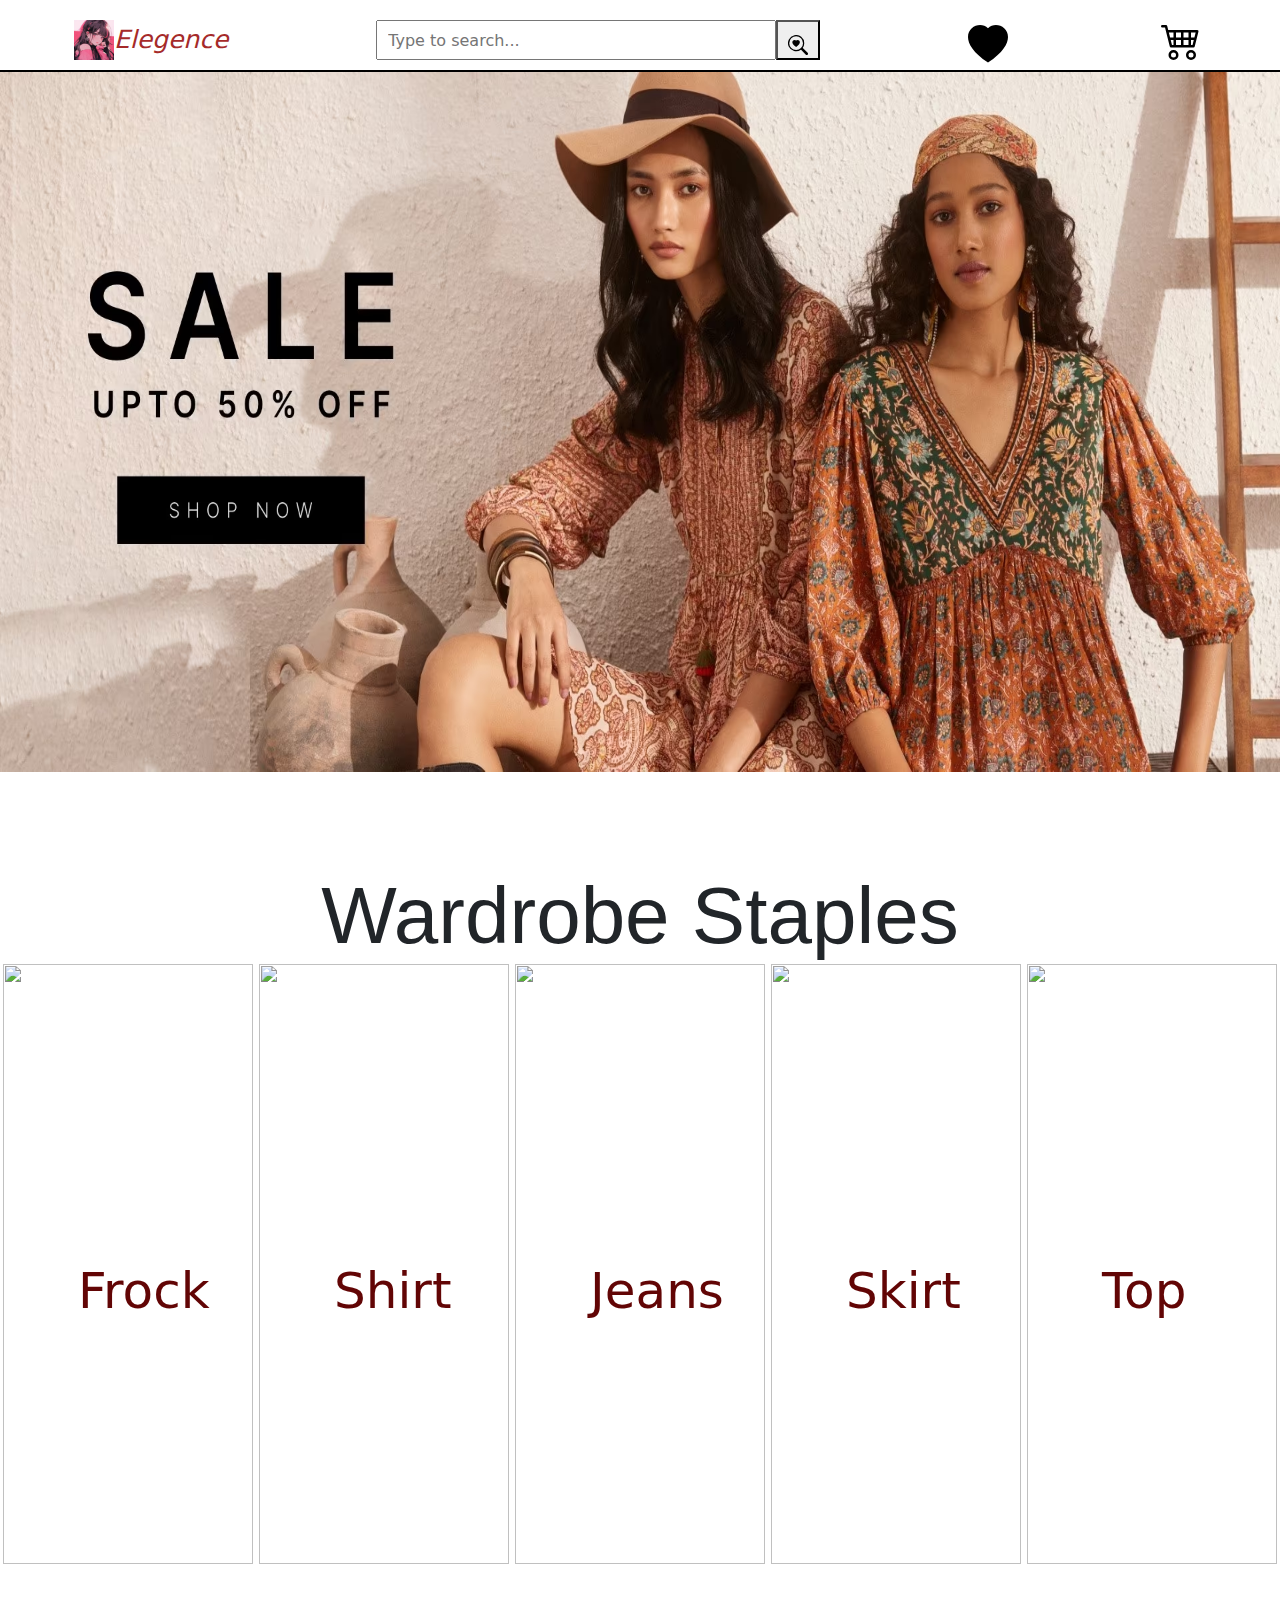
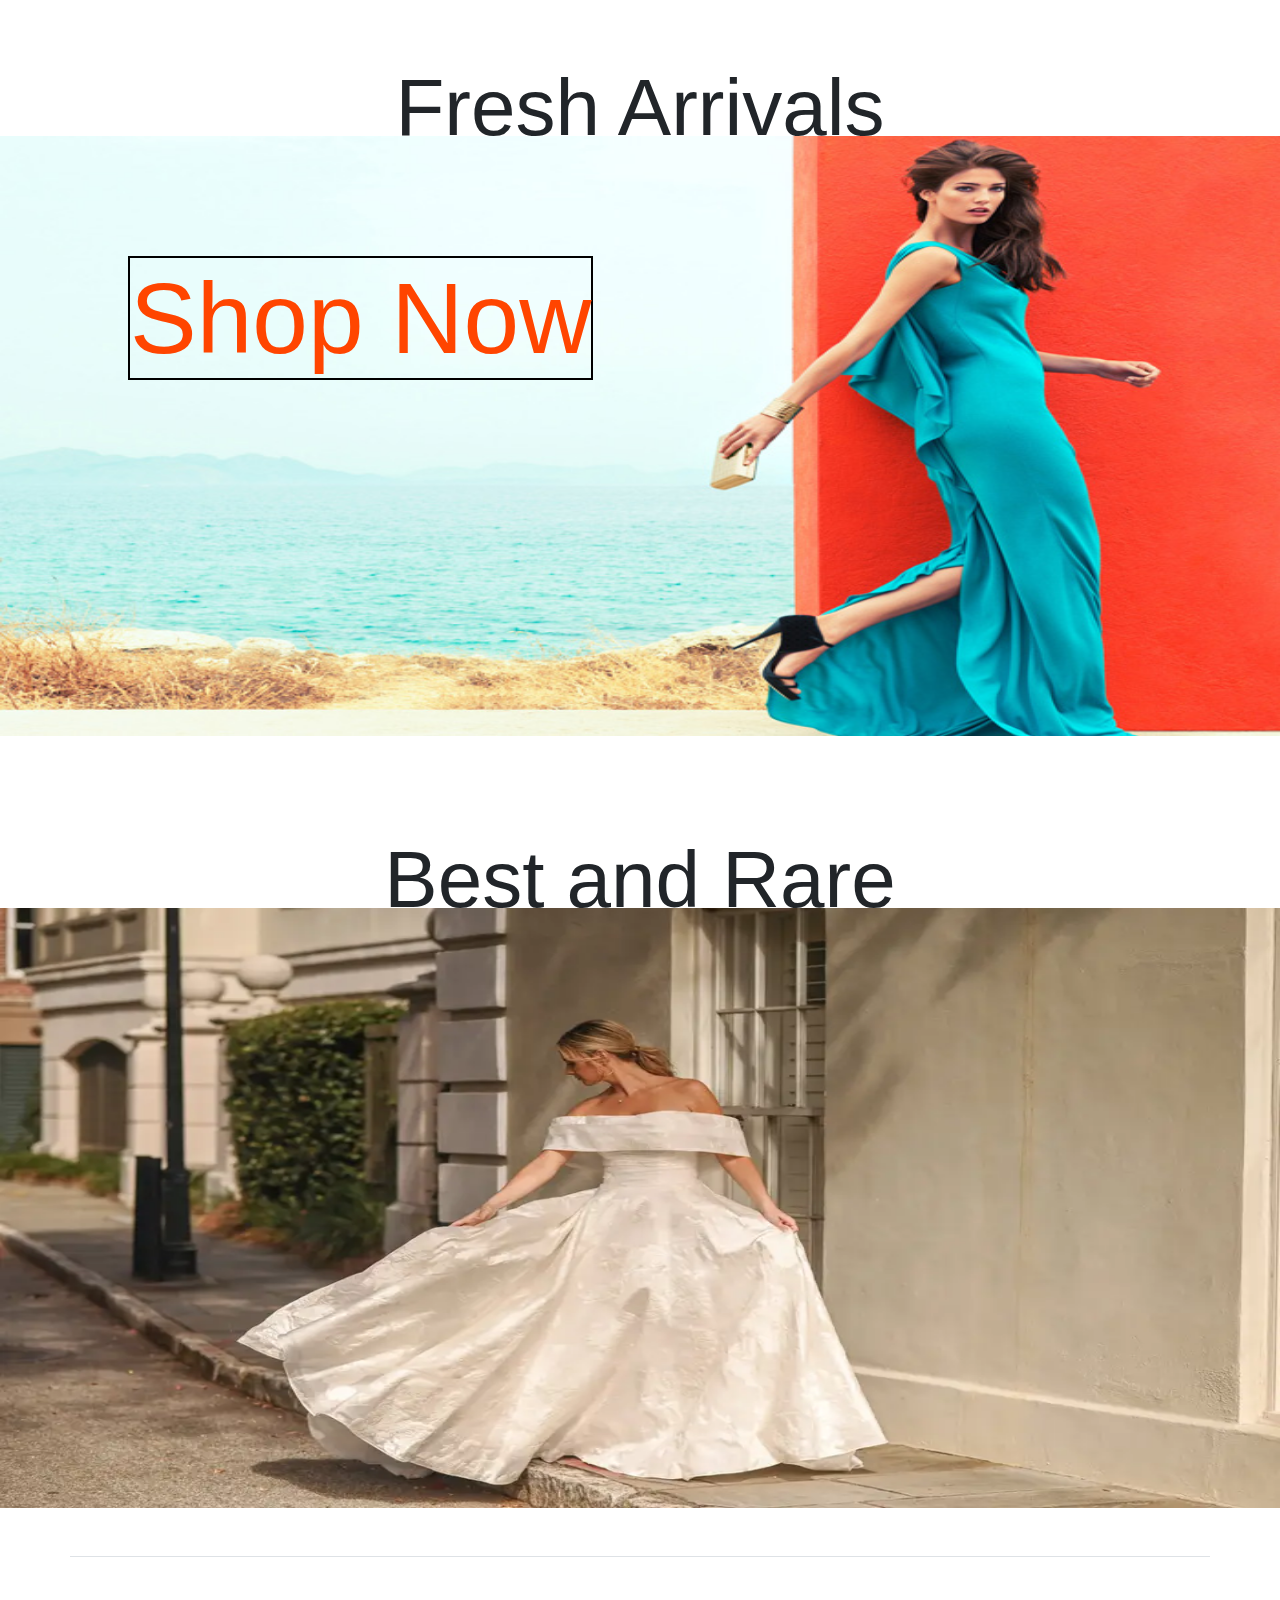
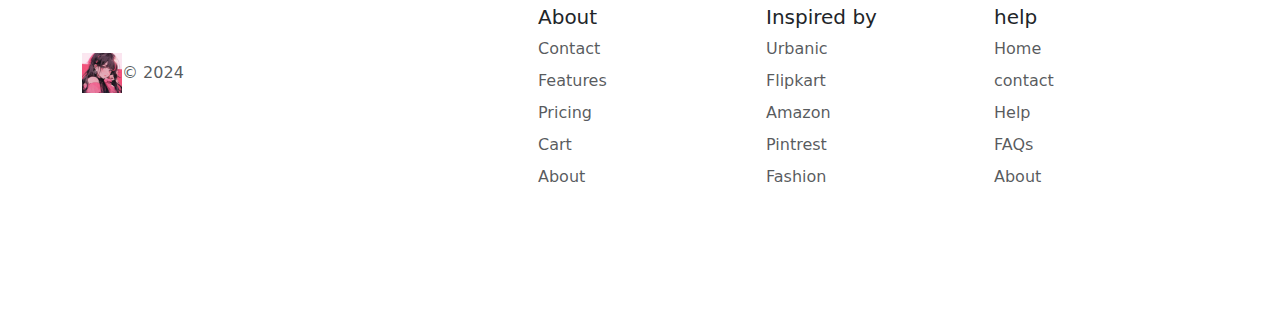
==== index.html @ d89f8f13 "Add files via upload" ====
<!DOCTYPE html>
<html lang="en">
<head>
    <meta charset="UTF-8">
    <meta name="viewport" content="width=device-width, initial-scale=1.0">
    <title>Elegance</title>
    <link href="shop.css" rel="stylesheet">
    <link href="https://cdn.jsdelivr.net/npm/bootstrap@5.3.3/dist/css/bootstrap.min.css" rel="stylesheet" integrity="sha384-QWTKZyjpPEjISv5WaRU9OFeRpok6YctnYmDr5pNlyT2bRjXh0JMhjY6hW+ALEwIH" crossorigin="anonymous">
</head>
<body>
    <div class="head">
        <div class="search-container">
            <img id="logo" src="logo.jpg" height="40px" width="40"/>
            <h1 id="design"><em>Elegence</em></h1>
        </div>
        <div class="search-container">
            <input class="search-input" type="text" id="searchBox" placeholder="Type to search..." >
            <button class="search-button" onclick="search()"><img class="heart" src="search-heart.svg" height="20px" width="20px"/></button>
        </div>
        <div class="search-container">
            <img class="heart" src="heart-fill.svg" height="50px" width="40px"/>
        </div>
        <a href="cart.html"><div class ="search-container">
            <img src="cart4.svg" height="40px" width="50px"/>
        </div></a>
    </div>
    <img src="sale.avif" width="100%" height="700px"/>
    <div>
        <h1 class = "wardrobe"><br>Wardrobe Staples</h1>
        <div class="clothes">
            <a  href="frock.html" target="_self"><div class="showcase">
                <img  class="adjust" src="frock/clean.jpg" height="600px" width="250px"/>
                <p class="look"> Frock</p>
            </div></a>
            <a  href="shirt.html" target="_self"><div class="showcase">
                <img  class="adjust" src="shirt/7.jpg" height="600px" width="250px"/>
                <p class="look">Shirt</p>
            </div></a>
            <a  href="jeans.html" target="_self"><div class="showcase">
                <img  class="adjust" src="jeans/flarred jean/2.jpg" height="600px" width="250px"/>
                <p class="look">Jeans</p>
            </div></a>
            <a  href="skirt.html" target="_self"><div class="showcase">
                <img  class="adjust" src="skirts/15.jpg" height="600px" width="250px"/>
                <p class="look">Skirt</p>
            </div></a>
            <a  href="top.html" target="_self"><div class="showcase">
                <img  class="adjust" src="tops/17.jpg" height="600px" width="250px"/>
                <p class="look">Top</p>
            </div></a>
        </div>
    </div>
    <div>
        <h1 class="wardrobe"><br>Fresh Arrivals</h1>
        <a  href="frock.html" target="_self"><div class="showcase">
            <img src="lady.jpeg" height="600px" width="100%"/>
            <h1 class="wardrobe look side" >Shop Now</h1>
        </div></a>
    </div>
    <div id="rare">
        <h1 class="wardrobe"><br>Best and Rare</h1>
        <a  href="rare.html" target="_self"><img src="un.webp" height="600px" width="100%"></a>
        
    </div>
    <div class="container">
        <footer class="row row-cols-1 row-cols-sm-2 row-cols-md-5 py-5 my-5 border-top">
          <div class="col mb-3">
            <a href="/" class="d-flex align-items-center mb-3 link-body-emphasis text-decoration-none">
              <svg class="bi me-2" width="40" height="32"><use xlink:href="#bootstrap"></use></svg>
            </a>
            <p class="text-body-secondary"><img id="logo" src="logo.jpg" height="40px" width="40"/>© 2024</p>
          </div>
      
          <div class="col mb-3">
      
          </div>
      
          <div class="col mb-3">
            <h5>About</h5>
            <ul class="nav flex-column">
              <li class="nav-item mb-2"><a href="#" class="nav-link p-0 text-body-secondary">Contact</a></li>
              <li class="nav-item mb-2"><a href="#" class="nav-link p-0 text-body-secondary">Features</a></li>
              <li class="nav-item mb-2"><a href="#" class="nav-link p-0 text-body-secondary">Pricing</a></li>
              <li class="nav-item mb-2"><a href="#" class="nav-link p-0 text-body-secondary">Cart</a></li>
              <li class="nav-item mb-2"><a href="#" class="nav-link p-0 text-body-secondary">About</a></li>
            </ul>
          </div>
      
          <div class="col mb-3">
            <h5>Inspired by</h5>
            <ul class="nav flex-column">
              <li class="nav-item mb-2"><a href="#" class="nav-link p-0 text-body-secondary">Urbanic</a></li>
              <li class="nav-item mb-2"><a href="#" class="nav-link p-0 text-body-secondary">Flipkart</a></li>
              <li class="nav-item mb-2"><a href="#" class="nav-link p-0 text-body-secondary">Amazon</a></li>
              <li class="nav-item mb-2"><a href="#" class="nav-link p-0 text-body-secondary">Pintrest</a></li>
              <li class="nav-item mb-2"><a href="#" class="nav-link p-0 text-body-secondary">Fashion</a></li>
            </ul>
          </div>
      
          <div class="col mb-3">
            <h5>help</h5>
            <ul class="nav flex-column">
              <li class="nav-item mb-2"><a href="#" class="nav-link p-0 text-body-secondary">Home</a></li>
              <li class="nav-item mb-2"><a href="#" class="nav-link p-0 text-body-secondary">contact</a></li>
              <li class="nav-item mb-2"><a href="#" class="nav-link p-0 text-body-secondary">Help</a></li>
              <li class="nav-item mb-2"><a href="#" class="nav-link p-0 text-body-secondary">FAQs</a></li>
              <li class="nav-item mb-2"><a href="#" class="nav-link p-0 text-body-secondary">About</a></li>
            </ul>
          </div>
        </footer>
      </div>
    <script src="style.js"></script>
</body>
</html>
---- shop.css ----
.search-container {
    display: flex;
    justify-content: center;
    margin-top: 20px;
}
.search-input {
    padding: 10px;
    font-size: 16px;
    height: 40px;
    width: 400px;
}
.search-button {
    padding: 10px;
    font-size: 16px;
    cursor: pointer;
    height: 40px;
}
.head{
    display: flex;
    justify-content: space-around;
    border-bottom:2px solid black;
    
    
}
#design{
    margin-top:5px;
    font-weight: 400px;
    color: brown;
    font-size: 25px;
}
.clothes{
    display: flex;
    justify-content: space-around;

    text-align: center;   
    
}
.adjust{
   margin-top: 20px;
   position: relative;
   text-align: center;
}
.scroll{
    height: 300px;
    width: 100%;
    background-color:rgb(239, 233, 221);
    display: flex;
    justify-content:space-between ;
}
.frockalign{
    display: flex;
    justify-content: flex-end;
    background-color: lavender;
    height: 300px;
    width: 100%;
}
.wardrobe{
    text-align: center;
    margin-bottom:-20px;
    font-size: 80px;
    font: weight 5px;;
    font-family:'Gill Sans', 'Gill Sans MT', Calibri, 'Trebuchet MS', sans-serif;
    font-stretch:ultra-expanded;
}
.look{
    font-size: 50px;
    position: absolute;
    top: 50%;
    left: 30%;
    
}
.showcase{
    position: relative;
    text-align: center;
    color: rgb(98, 5, 5);
    font-weight: 500;
}
.side{
    font-size: 100px;
    color: orangered;
    left: 10%;
    top: 20%;
    border: 2px,solid,black;
}
.cloth-align{
    display: flex;
    margin-top: 30px;
    flex-direction: column;
}

.clothin-align{
    display: flex;
    justify-content: space-around;
    flex-direction: row;
    text-align: center;
    margin-bottom:20px ;
}
a{
    text-decoration:none;
    container:inherit;
}
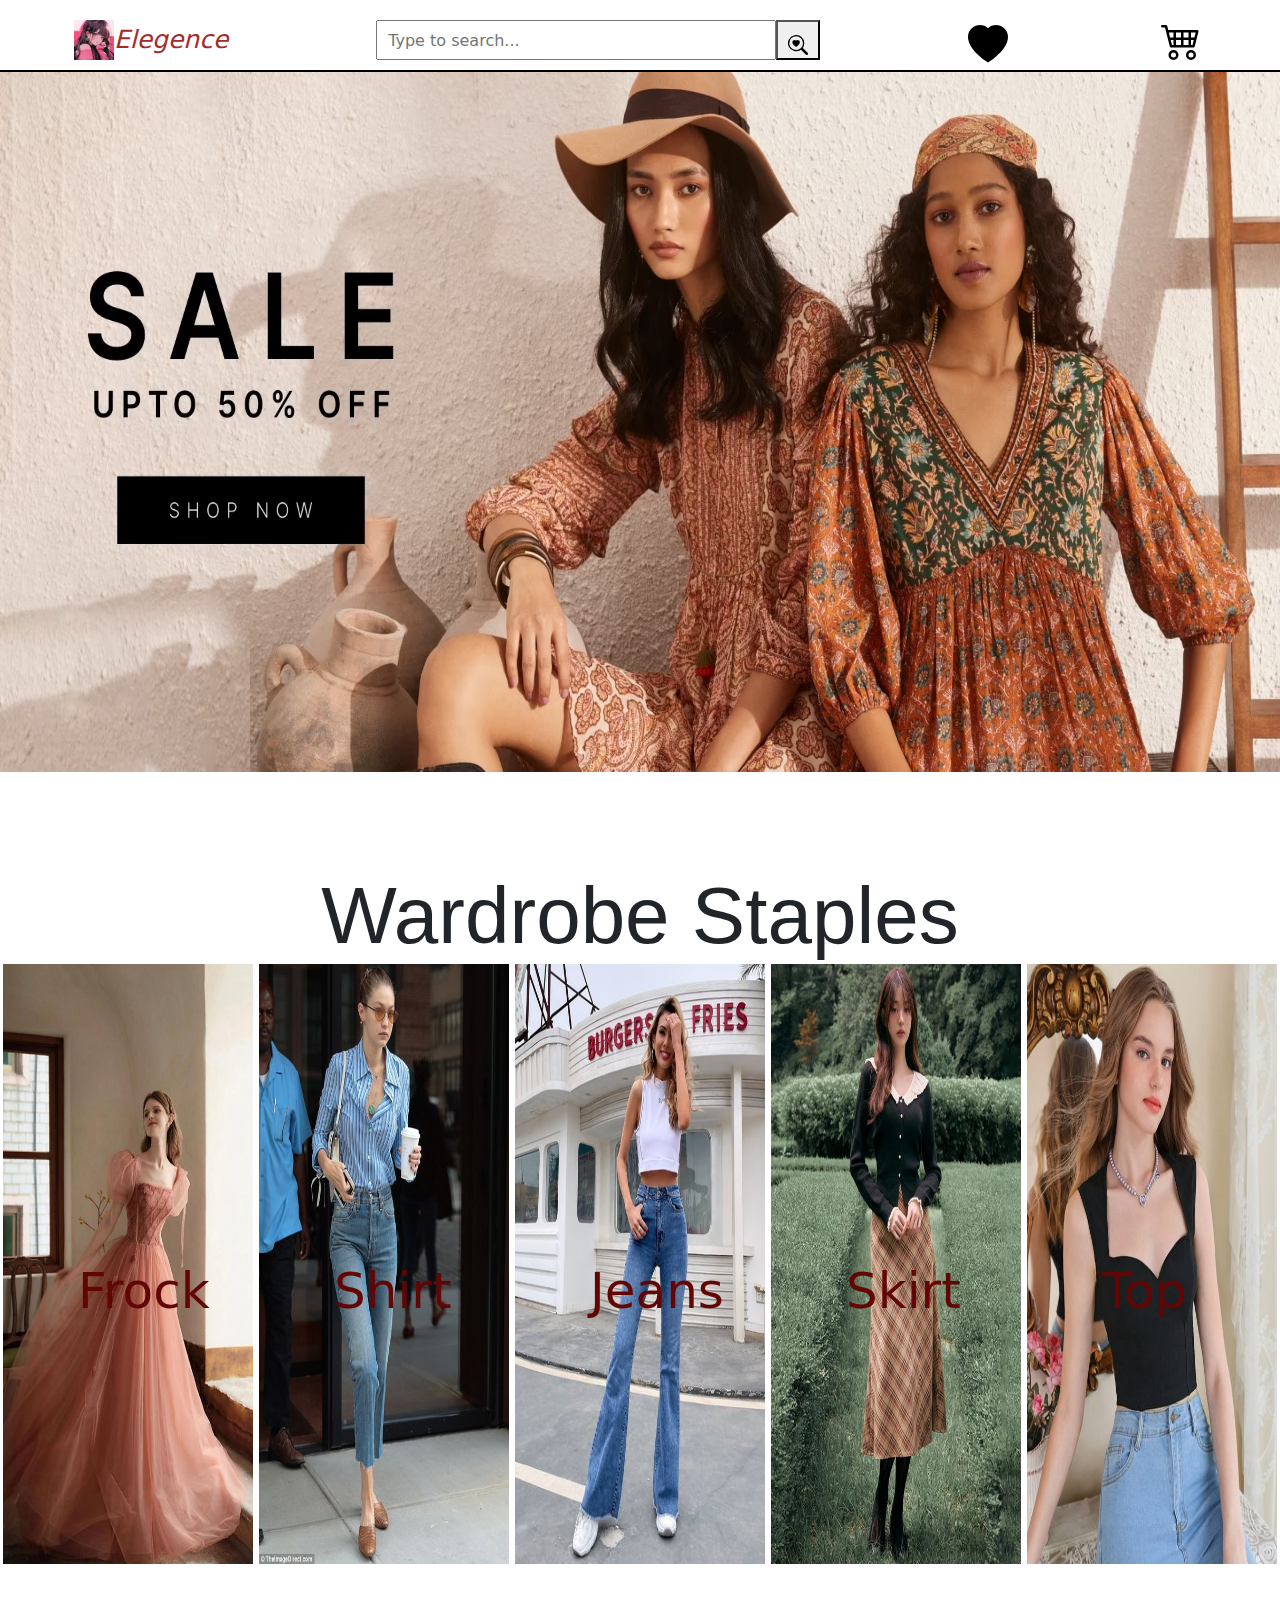
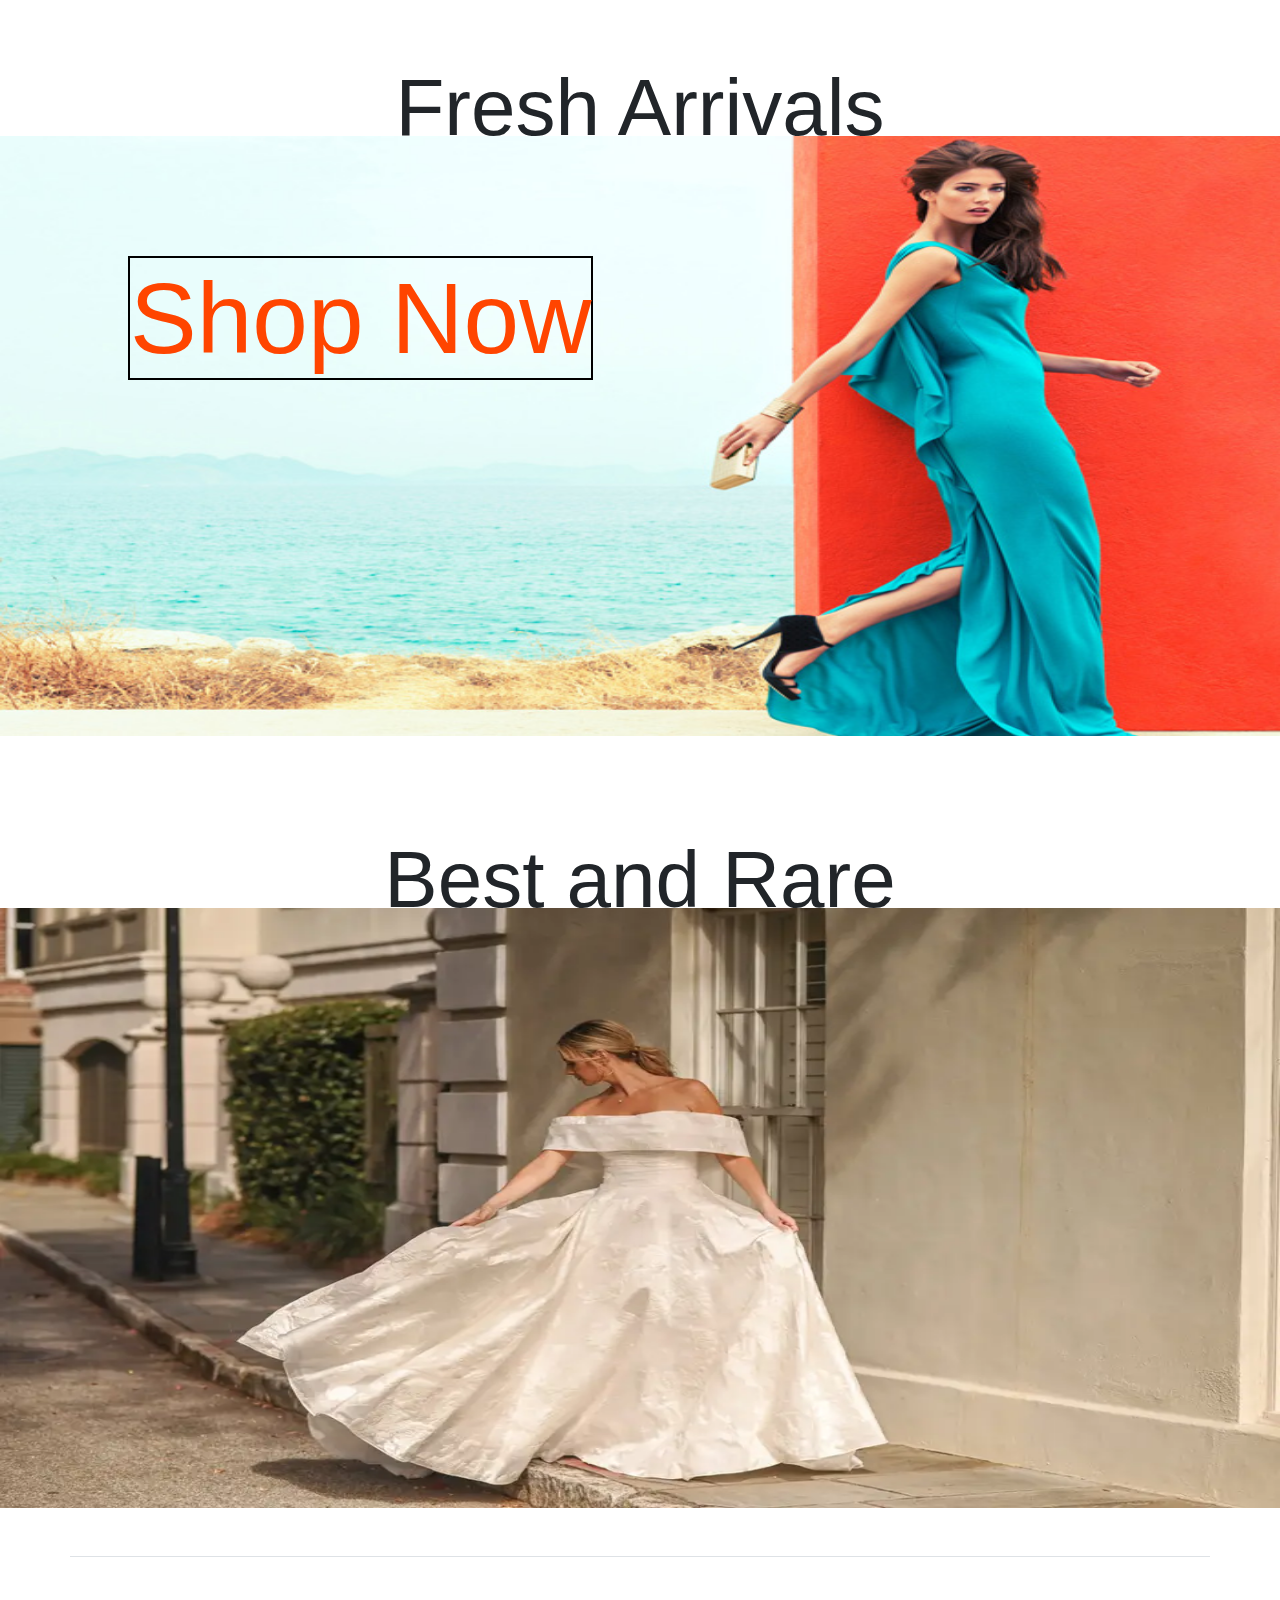
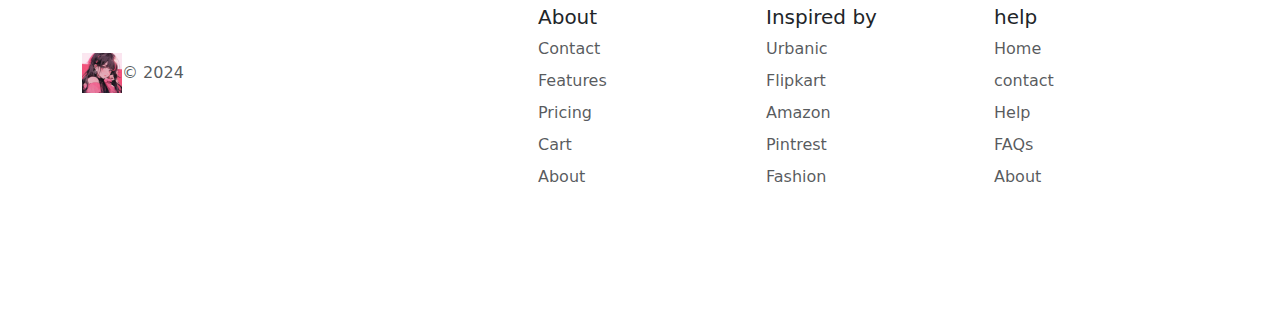
==== commit 3e419b53: "Update index.html" ====
--- a/index.html
+++ b/index.html
@@ -37,7 +37,7 @@
                 <p class="look">Shirt</p>
             </div></a>
             <a  href="jeans.html" target="_self"><div class="showcase">
-                <img  class="adjust" src="jeans/flarred jean/2.jpg" height="600px" width="250px"/>
+                <img  class="adjust" src="jeans/2.jpg" height="600px" width="250px"/>
                 <p class="look">Jeans</p>
             </div></a>
             <a  href="skirt.html" target="_self"><div class="showcase">
